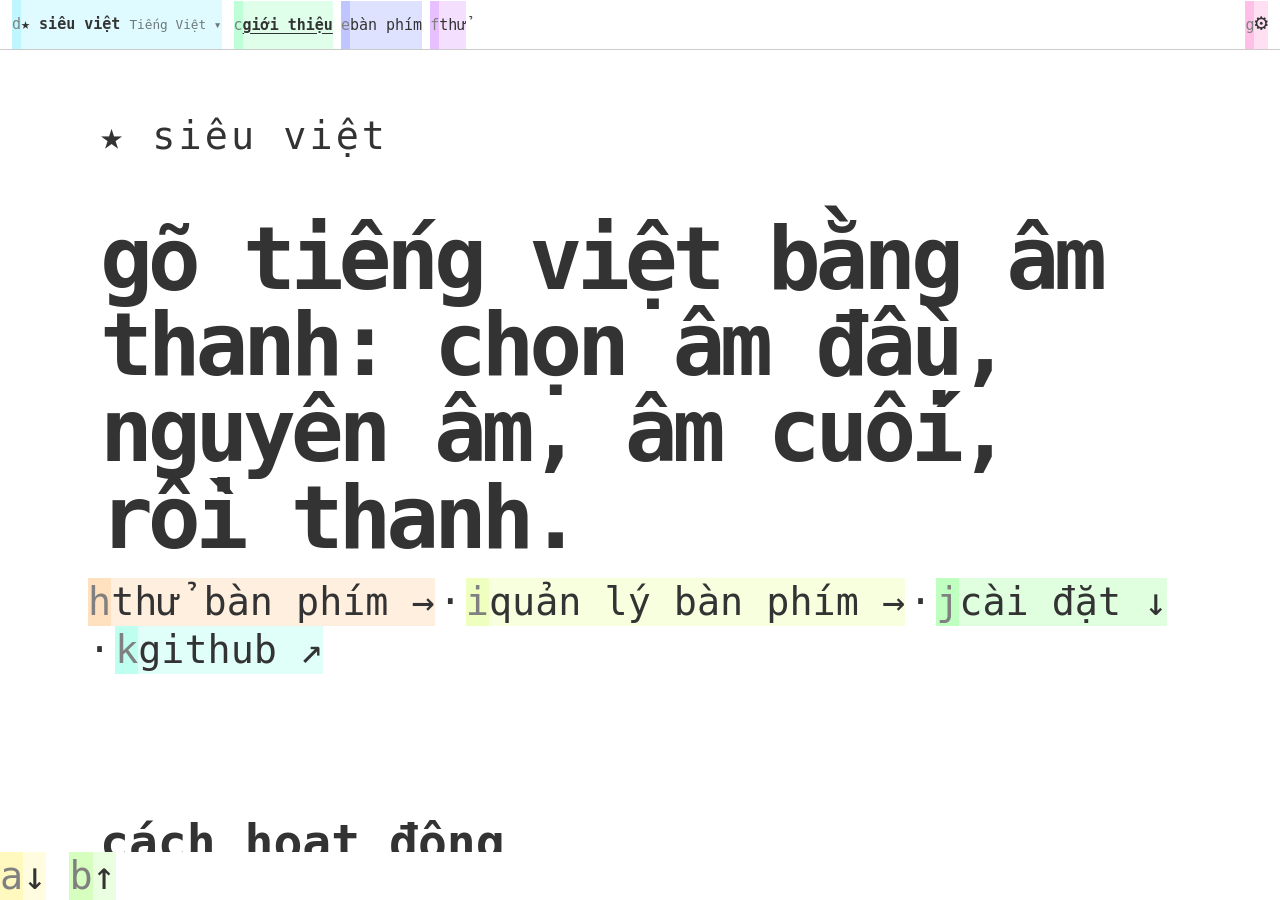
==== Resources/WebApp/index.html @ 618d7fba "Refresh the bundled UI: overlay language dropdowns Co-Authored-By: Claude Opus 5.5 <noreply@anthropi" ====
<!doctype html>
<html lang="vi">
  <head>
    <meta charset="utf-8" />
    <meta name="viewport" content="width=device-width, initial-scale=1" />
    <link href="./_app/immutable/entry/start.sX49Ec-g.js" rel="modulepreload">
		<link href="./_app/immutable/chunks/Dc4WURm4.js" rel="modulepreload">
		<link href="./_app/immutable/chunks/B1cIdV8T.js" rel="modulepreload">
		<link href="./_app/immutable/chunks/DvUA7PxU.js" rel="modulepreload">
		<link href="./_app/immutable/entry/app.DP-6d0Vn.js" rel="modulepreload">
		<link href="./_app/immutable/chunks/yUu4SqdV.js" rel="modulepreload">
		<link href="./_app/immutable/nodes/0.DDLoIxZy.js" rel="modulepreload">
		<link href="./_app/immutable/chunks/CYzN5CY0.js" rel="modulepreload">
		<link href="./_app/immutable/nodes/2.CUjcseGT.js" rel="modulepreload">
		<!--1uha8ag--><meta name="description" content="siêu việt manages your keyboards and types vietnamese by sound in four choices. try every configured keyboard in your browser."/><!----><title>siêu việt · gõ tiếng việt bằng âm thanh</title>
		<link href="./_app/immutable/assets/0.BhnxNvMq.css" rel="stylesheet">
		<link href="./_app/immutable/assets/2.NwqFNdb8.css" rel="stylesheet">
  </head>
  <body data-sveltekit-preload-data="hover">
    <div style="display: contents"><!--[--><!--[0--><!--[--><div class="keyflow svelte-x9upd1"><!--[--><!--[-1--><div data-keyflow-scroll-viewport="" class="viewport svelte-1gaia5k"><div class="world svelte-1gaia5k" data-keyflow-scroll-world=""><nav class="sv-nav svelte-1wa667s" aria-label="siêu việt"><!--$s1--><div class="keyflow-subkeyframe brand svelte-nlv9y8"><!--[0--><button type="button" class="subkeyframe-trigger" aria-label="Ngôn ngữ giao diện" aria-expanded="false" aria-controls="s1"><!--[0--><div class="button svelte-1kfpmi6"><!--[0--><div class="route svelte-1kfpmi6"><!--[-1--><!--]--> <!--[-1--><!--]--></div><!--]--> <!--[0--><div class="content svelte-1kfpmi6"><!--[0--><strong>★ siêu việt</strong> <span class="current-language svelte-1wa667s">Tiếng Việt ▾</span><!----><!--]--><!----></div><!--]--></div><!--]--></button><!--]--> <!--[-1--><!--]--><!----><!----></div><!----> <!--[--><!--[0--><button type="button" class="inline cursor-pointer"><div class="button svelte-1kfpmi6"><!--[0--><div class="route svelte-1kfpmi6"><!--[-1--><!--]--> <!--[-1--><!--]--></div><!--]--> <!--[0--><div class="content svelte-1kfpmi6"><span aria-current="page" class="svelte-1wa667s current">giới thiệu</span><!----></div><!--]--></div><!----></button><!--]--><!--[0--><button type="button" class="inline cursor-pointer"><div class="button svelte-1kfpmi6"><!--[0--><div class="route svelte-1kfpmi6"><!--[-1--><!--]--> <!--[-1--><!--]--></div><!--]--> <!--[0--><div class="content svelte-1kfpmi6"><span class="svelte-1wa667s">bàn phím</span><!----></div><!--]--></div><!----></button><!--]--><!--[0--><button type="button" class="inline cursor-pointer"><div class="button svelte-1kfpmi6"><!--[0--><div class="route svelte-1kfpmi6"><!--[-1--><!--]--> <!--[-1--><!--]--></div><!--]--> <!--[0--><div class="content svelte-1kfpmi6"><span class="svelte-1wa667s">thử</span><!----></div><!--]--></div><!----></button><!--]--><!--]--> <span class="spacer svelte-1wa667s"></span> <!--[0--><button type="button" class="inline cursor-pointer"><div class="button svelte-1kfpmi6"><!--[0--><div class="route svelte-1kfpmi6"><!--[-1--><!--]--> <!--[-1--><!--]--></div><!--]--> <!--[0--><div class="content svelte-1kfpmi6"><span class="gear svelte-1wa667s" role="img" aria-label="Cài đặt" title="Cài đặt">⚙</span><!----></div><!--]--></div><!----></button><!--]--><!----></nav><!----> <!--[-1--><main class="intro svelte-1h4d0nk"><header class="hero svelte-1h4d0nk"><div class="line svelte-1u8xgb9"><p class="eyebrow svelte-1h4d0nk">★ siêu việt</p><!----></div><!----> <div class="line svelte-1u8xgb9"><h1 class="svelte-1h4d0nk">gõ tiếng việt bằng âm thanh: chọn âm đầu, nguyên âm, âm cuối, rồi thanh.</h1><!----></div><!----> <div class="flow-line svelte-1h4d0nk"><!--[0--><button type="button" class="inline cursor-pointer"><div class="button svelte-1kfpmi6"><!--[0--><div class="route svelte-1kfpmi6"><!--[-1--><!--]--> <!--[-1--><!--]--></div><!--]--> <!--[0--><div class="content svelte-1kfpmi6"><!---->thử bàn phím →<!----></div><!--]--></div><!----></button><!--]--><!----> · <!--[0--><button type="button" class="inline cursor-pointer"><div class="button svelte-1kfpmi6"><!--[0--><div class="route svelte-1kfpmi6"><!--[-1--><!--]--> <!--[-1--><!--]--></div><!--]--> <!--[0--><div class="content svelte-1kfpmi6"><!---->quản lý bàn phím →<!----></div><!--]--></div><!----></button><!--]--><!----> · <!--[0--><button type="button" class="inline cursor-pointer"><div><div class="button svelte-1kfpmi6"><!--[0--><div class="route svelte-1kfpmi6"><!--[-1--><!--]--> <!--[-1--><!--]--></div><!--]--> <!--[0--><div class="content svelte-1kfpmi6"><!---->cài đặt ↓<!----><!----></div><!--]--></div><!----></div><!----></button><!--]--><!----> · <!--[0--><button type="button" class="inline cursor-pointer"><div><div class="button svelte-1kfpmi6"><!--[0--><div class="route svelte-1kfpmi6"><!--[-1--><!--]--> <!--[-1--><!--]--></div><!--]--> <!--[0--><div class="content svelte-1kfpmi6"><!---->github ↗<!----><!----></div><!--]--></div><!----></div><!----></button><!--]--><!----></div></header> <section id="guide" aria-labelledby="guide-heading"><div class="line svelte-1u8xgb9"><h2 id="guide-heading" class="svelte-1h4d0nk">cách hoạt động</h2><!----></div><!----> <div class="guide-grid svelte-1h4d0nk"><article class="svelte-1h4d0nk"><div class="line svelte-1u8xgb9"><h3 class="svelte-1h4d0nk">1 → 2 → 3 → 4</h3><!----></div><!----><div class="line svelte-1u8xgb9"><p>mỗi âm tiết có bốn lựa chọn. nhãn trên cùng một phím đổi theo lựa chọn hiện tại.</p><!----></div><!----><div class="line svelte-1u8xgb9"><p><code class="svelte-1h4d0nk">quốc → k · uô · c · sắc</code></p><!----></div><!----></article> <article class="svelte-1h4d0nk"><div class="line svelte-1u8xgb9"><h3 class="svelte-1h4d0nk">⇧ → ⌨</h3><!----></div><!----><div class="line svelte-1u8xgb9"><p>siêu việt quản lý một danh sách bàn phím. mỗi bàn phím có ngôn ngữ, bố cục và cách viết riêng. chạm shift để chuyển sang bàn phím tiếp theo.</p><!----></div><!----><div class="line svelte-1u8xgb9"><p>trên điện thoại, giữ dấu cách rồi kéo để di chuyển con trỏ. giữ shift để viết hoa, chạm hai lần để khóa chữ hoa.</p><!----></div><!----></article> <article class="svelte-1h4d0nk"><div class="line svelte-1u8xgb9"><h3 class="svelte-1h4d0nk">siêu việt / quốc ngữ</h3><!----></div><!----><div class="line svelte-1u8xgb9"><p>siêu việt là cách viết mặc định. quốc ngữ đổi từ đã hoàn tất sang chính tả chuẩn với cùng quy trình bốn lựa chọn.</p><!----></div><!----> <div class="flow-line svelte-1h4d0nk"><!--[0--><button type="button" class="inline cursor-pointer"><div class="button svelte-1kfpmi6"><!--[0--><div class="route svelte-1kfpmi6"><!--[-1--><!--]--> <!--[-1--><!--]--></div><!--]--> <!--[0--><div class="content svelte-1kfpmi6"><!---->thử bàn phím →<!----></div><!--]--></div><!----></button><!--]--><!----></div></article></div></section> <section id="install" aria-labelledby="install-heading"><div class="line svelte-1u8xgb9"><h2 id="install-heading" class="svelte-1h4d0nk">cài đặt</h2><!----></div><!----> <div class="line svelte-1u8xgb9"><p>macos · iphone / ipad · android · windows · ubuntu</p><!----></div><!----> <div class="flow-line svelte-1h4d0nk">mã nguồn và bản phát hành: <!--[0--><button type="button" class="inline cursor-pointer"><div><div class="button svelte-1kfpmi6"><!--[0--><div class="route svelte-1kfpmi6"><!--[-1--><!--]--> <!--[-1--><!--]--></div><!--]--> <!--[0--><div class="content svelte-1kfpmi6"><!---->github releases ↗<!----><!----></div><!--]--></div><!----></div><!----></button><!--]--><!----></div></section> <footer class="svelte-1h4d0nk"><div class="flow-line svelte-1h4d0nk"><!--[0--><button type="button" class="inline cursor-pointer"><div><div class="button svelte-1kfpmi6"><!--[0--><div class="route svelte-1kfpmi6"><!--[-1--><!--]--> <!--[-1--><!--]--></div><!--]--> <!--[0--><div class="content svelte-1kfpmi6"><!---->← minh.website<!----><!----></div><!--]--></div><!----></div><!----></button><!--]--><!----> · <!--[0--><button type="button" class="inline cursor-pointer"><div><div class="button svelte-1kfpmi6"><!--[0--><div class="route svelte-1kfpmi6"><!--[-1--><!--]--> <!--[-1--><!--]--></div><!--]--> <!--[0--><div class="content svelte-1kfpmi6"><!---->mã nguồn ↗<!----><!----></div><!--]--></div><!----></div><!----></button><!--]--><!----></div></footer></main><!--]--><!----><!----></div></div><!----> <!--[-1--><!--]--><!----><!--]--><!--]--><!----><!----></div> <canvas class="flood svelte-ybkkti" aria-hidden="true"></canvas><!----><!--]--><!--]--> <!--[-1--><!--]--><!--]-->
			
			<script>
				{
					__sveltekit_4me59s = {
						base: new URL(".", location).pathname.slice(0, -1)
					};

					const element = document.currentScript.parentElement;

					Promise.all([
						import("./_app/immutable/entry/start.sX49Ec-g.js"),
						import("./_app/immutable/entry/app.DP-6d0Vn.js")
					]).then(([kit, app]) => {
						kit.start(app, element, {
							node_ids: [0, 2],
							data: [null,null],
							form: null,
							error: null
						});
					});
				}
			</script>
		</div>
  </body>
</html>
---- Resources/WebApp/_app/immutable/assets/0.BhnxNvMq.css ----
.flood.svelte-ybkkti{pointer-events:none;z-index:1000;width:100vw;height:100vh;position:fixed;inset:0}.keyflow.svelte-x9upd1{flex-direction:column;height:100dvh;min-height:100dvh;display:flex;position:relative;overflow:hidden}:root{--font-geist-mono:"Geist Mono", monospace;--min-box:48px;--font-sans:var(--font-geist-sans);--font-mono:var(--font-geist-mono);--primary:#000;--secondary:#000;--background:#fff;--tertiary:gray;justify-content:left;align-items:left;text-align:left;background-color:var(--background);color:var(--primary);word-break:break-word}body{font-family:var(--font-mono);line-height:var(--min-box);font-size:calc(var(--min-box) * .8);margin:0;padding:0;overflow:hidden}button{font-family:var(--font-mono);color:var(--primary);line-height:var(--min-box);font-size:calc(var(--min-box) * .8);align-items:left;text-align:left;cursor:pointer;background:0 0;border:none;justify-content:left;padding:0}
---- Resources/WebApp/_app/immutable/assets/2.NwqFNdb8.css ----
.button.svelte-1kfpmi6{flex-wrap:wrap;display:flex}.route.svelte-1kfpmi6{white-space:nowrap;color:var(--tertiary);flex:none;display:flex}.content.svelte-1kfpmi6{flex:1 1 0}.colored.svelte-1kfpmi6 .content:where(.svelte-1kfpmi6){background-color:hsl(var(--shortcut-hue) 100% 50% / .125)}.colored.svelte-1kfpmi6 .pending_route:where(.svelte-1kfpmi6){background-color:hsl(var(--shortcut-hue) 100% 50% / .25)}.button.colored.highlighted.svelte-1kfpmi6 .content:where(.svelte-1kfpmi6),button:not(:disabled):active .button.colored.svelte-1kfpmi6 .content:where(.svelte-1kfpmi6){background-color:hsl(var(--shortcut-hue) 100% 50% / .35)}.button.colored.highlighted.svelte-1kfpmi6 .pending_route:where(.svelte-1kfpmi6),button:not(:disabled):active .button.colored.svelte-1kfpmi6 .pending_route:where(.svelte-1kfpmi6){background-color:hsl(var(--shortcut-hue) 100% 50% / .75)}.button.overlay.svelte-1kfpmi6{position:relative}.overlay.svelte-1kfpmi6 .route:where(.svelte-1kfpmi6){z-index:1;visibility:hidden;pointer-events:none;background:var(--background,#fff);position:absolute;inset-block-start:0;inset-inline-end:0;box-shadow:0 0 0 1px}button:hover .overlay.svelte-1kfpmi6 .route:where(.svelte-1kfpmi6),button:focus-visible .overlay.svelte-1kfpmi6 .route:where(.svelte-1kfpmi6){visibility:visible}.line.svelte-1u8xgb9{max-width:calc(var(--min-box) * 32);margin-left:calc(var(--min-box) / 4);margin-right:calc(var(--min-box) / 4)}.scroll.svelte-ss0mwv{height:calc(var(--min-box));flex-shrink:0}[data-keyflow-scroll-world].svelte-1gaia5k{box-sizing:border-box;z-index:1;display:flow-root;position:relative}[data-keyflow-scroll-viewport].svelte-1gaia5k{overscroll-behavior:contain;flex-grow:1;min-height:0;overflow-y:auto}.keyflow-key.svelte-1fv5zmk{min-width:0;min-height:var(--keyboard-key-height,2.75rem);border:1px solid var(--key-color);border-radius:var(--keyboard-key-radius,.25rem);color:var(--key-color);background:var(--keyboard-key-background,transparent);font:inherit;cursor:pointer;touch-action:manipulation;flex-basis:0;padding:.35rem .15rem;line-height:1.2}.keyflow-key.svelte-1fv5zmk:active,.keyflow-key.pressed.svelte-1fv5zmk{background:var(--key-color);color:var(--keyboard-pressed-color,#111)}.keyflow-key.svelte-1fv5zmk:focus-visible{outline-offset:2px;outline:2px solid}.keyflow-key.svelte-1fv5zmk:disabled{opacity:.35;cursor:default}.keyflow-textbox.svelte-1uas1tm{min-width:0;margin-block:.75rem}.text-entry.svelte-1uas1tm{text-align:left;width:100%;font:inherit;border:1px solid;padding:.5rem;display:block}.preview.svelte-1uas1tm{white-space:pre-wrap;overflow-wrap:anywhere}textarea.svelte-1uas1tm{box-sizing:border-box;background:var(--background,#fff);width:100%;min-height:5rem;color:var(--primary,#111);font:inherit;border:1px solid;border-radius:.25rem;padding:.5rem;line-height:1.5;display:block}.editor-frame.svelte-1uas1tm{position:relative}.composition-backdrop.svelte-1uas1tm{z-index:1;pointer-events:none;white-space:pre-wrap;overflow-wrap:break-word;color:#0000;background:0 0;border-style:solid;border-color:#0000;position:absolute;overflow:hidden}.composition-backdrop.svelte-1uas1tm .keyflow-marked{text-underline-offset:.18em;color:#0000;text-decoration:underline;text-decoration-thickness:2px;-webkit-text-decoration-color:var(--primary,currentColor);text-decoration-color:var(--primary,currentColor)}.editor-status.svelte-1uas1tm{margin:.25rem 0;font-size:.85em;line-height:1.4}.single-line.svelte-1uas1tm{vertical-align:middle;margin-block:0;display:inline-block}.single-line.svelte-1uas1tm .text-entry:where(.svelte-1uas1tm){width:auto;min-width:4ch;line-height:var(--min-box);white-space:nowrap;padding:0 .4ch;display:inline-block}.single-line.svelte-1uas1tm .preview:where(.svelte-1uas1tm){white-space:pre}.single-line.svelte-1uas1tm textarea:where(.svelte-1uas1tm){width:var(--textbox-width,16ch);min-height:0;height:var(--min-box);line-height:var(--min-box);resize:none;white-space:pre;padding:0 .4ch;display:inline-block;overflow:hidden}.single-line.svelte-1uas1tm .editor-status:where(.svelte-1uas1tm){clip-path:inset(50%);width:1px;height:1px;margin:0;position:absolute;overflow:hidden}.keyflow-numberbox.svelte-bqz5v0{vertical-align:middle;display:inline-block}.keyflow-subkeyframe.svelte-nlv9y8{display:inline-block;position:relative}.subkeyframe-panel.svelte-nlv9y8{box-sizing:border-box;background:var(--background,#fff);border:1px solid;flex-direction:column;gap:.5rem;max-height:calc(100dvh - 1rem);padding:.5rem;display:flex;overflow:hidden}.subkeyframe-panel.svelte-nlv9y8 .subkeyframe-world{flex-direction:column;gap:.5rem;display:flex}.subkeyframe-items.svelte-nlv9y8{flex-direction:column;gap:.25rem;margin:0;padding:0;list-style:none;display:flex}.subkeyframe-items.svelte-nlv9y8 button,.subkeyframe-back.svelte-nlv9y8{text-align:start}.subkeyframe-overlay{z-index:1000;box-sizing:border-box;background:var(--background,#fff);overscroll-behavior:contain;justify-content:center;align-items:flex-start;display:flex;position:fixed;inset:0;overflow:hidden}.subkeyframe-overlay>.subkeyframe-panel{width:min(100%,40rem);max-width:100%;padding:calc(var(--min-box,48px) / 2);border:0;overflow-x:hidden}.subkeyframe-overlay .subkeyframe-items button,.subkeyframe-overlay .subkeyframe-back{white-space:normal;overflow-wrap:anywhere;width:100%}.sv-nav.svelte-1wa667s{z-index:5;min-height:var(--min-box);padding:env(safe-area-inset-top,0) calc(var(--min-box) / 4) 0;background:var(--background);border-bottom:1px solid color-mix(in srgb, var(--primary) 25%, transparent);flex-wrap:wrap;align-items:center;gap:0 .5rem;font-size:15px;line-height:1.2;display:flex;position:sticky;top:0}.sv-nav.svelte-1wa667s *{font-size:inherit}.sv-nav.svelte-1wa667s .brand{letter-spacing:.04em;margin-right:.25rem}.current-language.svelte-1wa667s{opacity:.65;font-size:.85em}.spacer.svelte-1wa667s{flex:auto}.gear.svelte-1wa667s{font-size:1.5em;line-height:1}.current.svelte-1wa667s{text-underline-offset:.2em;font-weight:700;text-decoration:underline}main.svelte-1h4d0nk{width:min(100%,72rem);padding:0 calc(var(--min-box) / 2) calc(var(--min-box) * 2);box-sizing:border-box;margin:0 auto}.hero.svelte-1h4d0nk{flex-direction:column;justify-content:center;min-height:min(72vh,42rem);display:flex}h1.svelte-1h4d0nk{letter-spacing:-.06em;max-width:20ch;margin:.2em 0;font-size:clamp(2rem,7vw,5.5rem);line-height:.98}h2.svelte-1h4d0nk{margin-top:2.5em;font-size:clamp(1.5rem,4vw,3rem)}h3.svelte-1h4d0nk{margin-bottom:0}.eyebrow.svelte-1h4d0nk{letter-spacing:.08em}.flow-line.svelte-1h4d0nk{min-height:var(--min-box);flex-wrap:wrap;align-items:center;gap:0 .25rem;display:flex}.guide-grid.svelte-1h4d0nk{grid-template-columns:repeat(auto-fit,minmax(min(100%,18rem),1fr));gap:.5rem 1.5rem;display:grid}.guide-grid.svelte-1h4d0nk article:where(.svelte-1h4d0nk){border-top:1px solid color-mix(in srgb, var(--primary) 35%, transparent)}code.svelte-1h4d0nk{white-space:normal}footer.svelte-1h4d0nk{margin-top:calc(var(--min-box) * 2);border-top:1px solid color-mix(in srgb, var(--primary) 35%, transparent)}@media (width<=540px){main.svelte-1h4d0nk{padding-inline:calc(var(--min-box) / 4)}.hero.svelte-1h4d0nk{min-height:62vh}}.keyboards.svelte-1m5c30s{width:min(100%,46rem);padding:0 calc(var(--min-box) / 2) calc(var(--min-box) * 2);box-sizing:border-box;margin:0 auto}h1.svelte-1m5c30s{margin-bottom:0}.muted.svelte-1m5c30s{opacity:.65;font-size:.9em}.heading-row.svelte-1m5c30s,.card-head.svelte-1m5c30s,.field.svelte-1m5c30s{min-height:var(--min-box);flex-wrap:wrap;align-items:center;gap:0 .5rem;display:flex}.heading-row.svelte-1m5c30s{justify-content:space-between}.list.svelte-1m5c30s{flex-direction:column;gap:.75rem;margin:0;padding:0;list-style:none;display:flex}.card.svelte-1m5c30s{border:1px solid color-mix(in srgb, var(--primary) 30%, transparent);border-radius:4px;padding:0 .75rem .25rem}.card.active.svelte-1m5c30s{border-color:var(--primary)}.card-head.svelte-1m5c30s{justify-content:space-between}.actions.svelte-1m5c30s{flex-wrap:wrap;align-items:center;gap:.5rem;display:inline-flex}.label.svelte-1m5c30s{opacity:.65;min-width:11ch;font-size:.8em}.chosen.svelte-1m5c30s{text-underline-offset:.2em;font-weight:700;text-decoration:underline}.selected.svelte-1m5c30s{font-size:.9em}button.svelte-1hkosp8{min-width:0;min-height:var(--keyboard-key-height,42px);border:1px solid var(--space-color,color-mix(in srgb, #d75042 60%, var(--primary,#fff)));color:var(--space-color,currentColor);background:var(--keyboard-key-background,transparent);touch-action:none;border-radius:4px;flex:5.6 1 0;padding:0}button.svelte-1hkosp8:active,button.pressed.svelte-1hkosp8{background:var(--space-color,currentColor)}button.svelte-3h1gex{min-width:0;min-height:var(--keyboard-key-height,42px);border:1px solid var(--delete-color,color-mix(in srgb, #d77a42 60%, var(--primary,#fff)));color:var(--delete-color,currentColor);background:var(--keyboard-key-background,transparent);font:inherit;touch-action:none;border-radius:4px;flex:1 1 0;padding:.35rem .15rem}button.svelte-3h1gex:active,button.pressed.svelte-3h1gex{background:var(--delete-color,currentColor);color:var(--keyboard-pressed-color,#111)}.touch-keyboard.svelte-5eadsj{box-sizing:border-box;background:var(--background);--keyboard-key-height:42px;--keyboard-key-radius:4px;--keyboard-pressed-color:var(--background);flex-direction:column;gap:5px;width:100%;padding:5px;font:400 19px/1.1 ui-monospace,SFMono-Regular,Menlo,Monaco,Consolas,monospace;display:flex}.row.svelte-5eadsj{gap:5px;min-height:42px;display:flex}.touch-keyboard.svelte-5eadsj .key{flex:1 1 0;min-width:0;padding:.15rem}.touch-keyboard.svelte-5eadsj .key span{text-overflow:ellipsis;white-space:nowrap;display:block;overflow:hidden}.touch-keyboard.svelte-5eadsj .key span.small{font-size:11px}.shift.svelte-5eadsj,.page.svelte-5eadsj{border:1px solid color-mix(in srgb, var(--primary) 55%, transparent);min-width:0;min-height:42px;color:inherit;background:var(--background);font:inherit;touch-action:none;border-radius:4px;flex:1.4 1 0;font-size:13px}.shift.svelte-5eadsj{flex-grow:2}.shift.svelte-5eadsj span:where(.svelte-5eadsj){text-overflow:ellipsis;white-space:nowrap;display:block;overflow:hidden}.shift.pressed.svelte-5eadsj,.page.pressed.svelte-5eadsj{background:var(--primary);color:var(--background)}@media (width>=601px){.touch-keyboard.svelte-5eadsj{--keyboard-key-height:36px}.row.svelte-5eadsj{min-height:36px}}@media (width<=430px){.touch-keyboard.svelte-5eadsj{gap:4px;font-size:16px}.row.svelte-5eadsj{gap:4px}}.try-page.svelte-a3j79j{z-index:10;background:var(--background);height:100dvh;color:var(--primary);flex-direction:column;display:flex;position:fixed;inset:0;overflow:hidden}.status.svelte-a3j79j{padding:.4rem calc(var(--min-box) / 4);opacity:.7;margin:0;font-size:12px;line-height:1.4}.try-page.svelte-a3j79j .editor-status{opacity:.6;margin:.2rem 0;font-size:12px;line-height:1.4}.try-page.svelte-a3j79j .try-editor{min-height:0;padding:0 calc(var(--min-box) / 4);flex-direction:column;flex:auto;margin:0;display:flex}.try-page.svelte-a3j79j .try-editor>section{flex-direction:column;flex:auto;min-height:0;display:flex}.try-page.svelte-a3j79j .try-editor textarea{resize:none;flex:auto;min-height:4rem;font:400 clamp(22px,4vw,32px)/1.42 ui-monospace,SFMono-Regular,Menlo,Monaco,Consolas,monospace}.try-page.svelte-a3j79j .try-editor .text-entry{flex:auto;font:400 clamp(22px,4vw,32px)/1.42 ui-monospace,monospace}.suggestions.svelte-a3j79j{scrollbar-width:none;padding:.25rem calc(var(--min-box) / 4);align-items:center;gap:.35rem;min-height:2.2rem;font-size:14px;display:flex;overflow-x:auto}.suggestions.svelte-a3j79j button:where(.svelte-a3j79j){font:inherit;color:inherit;cursor:pointer;white-space:nowrap;border:1px solid color-mix(in srgb, var(--primary) 25%, transparent);background:0 0;border-radius:999px;flex:none;padding:.2rem .65rem}.suggestions.svelte-a3j79j button.first:where(.svelte-a3j79j){border-color:var(--primary)}.suggestions.svelte-a3j79j button.toggle:where(.svelte-a3j79j){opacity:.7}.dock.svelte-a3j79j{border-top:1px solid color-mix(in srgb, var(--primary) 25%, transparent);padding-bottom:env(safe-area-inset-bottom,0);flex:none}.dock.svelte-a3j79j .touch-keyboard{max-width:46rem;margin:0 auto}.settings.svelte-1km6n6v{width:min(100%,46rem);padding:0 calc(var(--min-box) / 2) calc(var(--min-box) * 2);box-sizing:border-box;margin:0 auto}.field.svelte-1km6n6v{min-height:var(--min-box);flex-wrap:wrap;align-items:center;gap:0 .5rem;display:flex}.label.svelte-1km6n6v{opacity:.65;min-width:14ch;font-size:.8em}.muted.svelte-1km6n6v{opacity:.65;font-size:.9em}.value.svelte-1km6n6v{text-align:center;min-width:6ch}.chosen.svelte-1km6n6v{text-underline-offset:.2em;font-weight:700;text-decoration:underline}
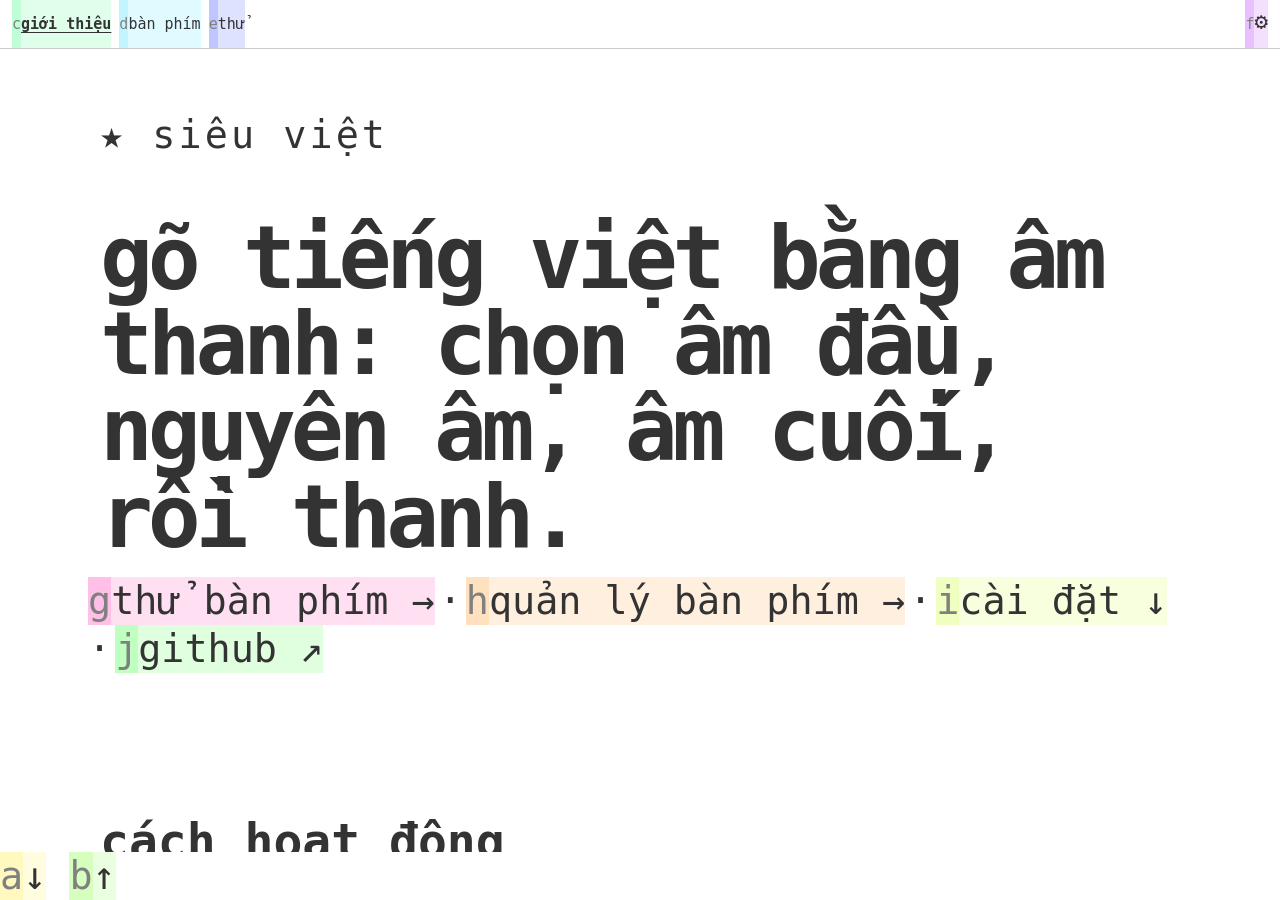
==== commit 55d4b890: "Lowercase every interface string and refresh the bundled UI Design/content.json is lowercase in ever" ====
--- a/Resources/WebApp/index.html
+++ b/Resources/WebApp/index.html
@@ -3,33 +3,33 @@
   <head>
     <meta charset="utf-8" />
     <meta name="viewport" content="width=device-width, initial-scale=1" />
-    <link href="./_app/immutable/entry/start.sX49Ec-g.js" rel="modulepreload">
-		<link href="./_app/immutable/chunks/Dc4WURm4.js" rel="modulepreload">
+    <link href="./_app/immutable/entry/start.C1_QPraJ.js" rel="modulepreload">
+		<link href="./_app/immutable/chunks/3f34z4RZ.js" rel="modulepreload">
 		<link href="./_app/immutable/chunks/B1cIdV8T.js" rel="modulepreload">
 		<link href="./_app/immutable/chunks/DvUA7PxU.js" rel="modulepreload">
-		<link href="./_app/immutable/entry/app.DP-6d0Vn.js" rel="modulepreload">
+		<link href="./_app/immutable/entry/app.CXNUVOj-.js" rel="modulepreload">
 		<link href="./_app/immutable/chunks/yUu4SqdV.js" rel="modulepreload">
-		<link href="./_app/immutable/nodes/0.DDLoIxZy.js" rel="modulepreload">
+		<link href="./_app/immutable/nodes/0.DlyW7S0l.js" rel="modulepreload">
 		<link href="./_app/immutable/chunks/CYzN5CY0.js" rel="modulepreload">
-		<link href="./_app/immutable/nodes/2.CUjcseGT.js" rel="modulepreload">
+		<link href="./_app/immutable/nodes/2.gHXBbYGT.js" rel="modulepreload">
 		<!--1uha8ag--><meta name="description" content="siêu việt manages your keyboards and types vietnamese by sound in four choices. try every configured keyboard in your browser."/><!----><title>siêu việt · gõ tiếng việt bằng âm thanh</title>
-		<link href="./_app/immutable/assets/0.BhnxNvMq.css" rel="stylesheet">
-		<link href="./_app/immutable/assets/2.NwqFNdb8.css" rel="stylesheet">
+		<link href="./_app/immutable/assets/0.Brq1t5zK.css" rel="stylesheet">
+		<link href="./_app/immutable/assets/2.DWYlVb7T.css" rel="stylesheet">
   </head>
   <body data-sveltekit-preload-data="hover">
-    <div style="display: contents"><!--[--><!--[0--><!--[--><div class="keyflow svelte-x9upd1"><!--[--><!--[-1--><div data-keyflow-scroll-viewport="" class="viewport svelte-1gaia5k"><div class="world svelte-1gaia5k" data-keyflow-scroll-world=""><nav class="sv-nav svelte-1wa667s" aria-label="siêu việt"><!--$s1--><div class="keyflow-subkeyframe brand svelte-nlv9y8"><!--[0--><button type="button" class="subkeyframe-trigger" aria-label="Ngôn ngữ giao diện" aria-expanded="false" aria-controls="s1"><!--[0--><div class="button svelte-1kfpmi6"><!--[0--><div class="route svelte-1kfpmi6"><!--[-1--><!--]--> <!--[-1--><!--]--></div><!--]--> <!--[0--><div class="content svelte-1kfpmi6"><!--[0--><strong>★ siêu việt</strong> <span class="current-language svelte-1wa667s">Tiếng Việt ▾</span><!----><!--]--><!----></div><!--]--></div><!--]--></button><!--]--> <!--[-1--><!--]--><!----><!----></div><!----> <!--[--><!--[0--><button type="button" class="inline cursor-pointer"><div class="button svelte-1kfpmi6"><!--[0--><div class="route svelte-1kfpmi6"><!--[-1--><!--]--> <!--[-1--><!--]--></div><!--]--> <!--[0--><div class="content svelte-1kfpmi6"><span aria-current="page" class="svelte-1wa667s current">giới thiệu</span><!----></div><!--]--></div><!----></button><!--]--><!--[0--><button type="button" class="inline cursor-pointer"><div class="button svelte-1kfpmi6"><!--[0--><div class="route svelte-1kfpmi6"><!--[-1--><!--]--> <!--[-1--><!--]--></div><!--]--> <!--[0--><div class="content svelte-1kfpmi6"><span class="svelte-1wa667s">bàn phím</span><!----></div><!--]--></div><!----></button><!--]--><!--[0--><button type="button" class="inline cursor-pointer"><div class="button svelte-1kfpmi6"><!--[0--><div class="route svelte-1kfpmi6"><!--[-1--><!--]--> <!--[-1--><!--]--></div><!--]--> <!--[0--><div class="content svelte-1kfpmi6"><span class="svelte-1wa667s">thử</span><!----></div><!--]--></div><!----></button><!--]--><!--]--> <span class="spacer svelte-1wa667s"></span> <!--[0--><button type="button" class="inline cursor-pointer"><div class="button svelte-1kfpmi6"><!--[0--><div class="route svelte-1kfpmi6"><!--[-1--><!--]--> <!--[-1--><!--]--></div><!--]--> <!--[0--><div class="content svelte-1kfpmi6"><span class="gear svelte-1wa667s" role="img" aria-label="Cài đặt" title="Cài đặt">⚙</span><!----></div><!--]--></div><!----></button><!--]--><!----></nav><!----> <!--[-1--><main class="intro svelte-1h4d0nk"><header class="hero svelte-1h4d0nk"><div class="line svelte-1u8xgb9"><p class="eyebrow svelte-1h4d0nk">★ siêu việt</p><!----></div><!----> <div class="line svelte-1u8xgb9"><h1 class="svelte-1h4d0nk">gõ tiếng việt bằng âm thanh: chọn âm đầu, nguyên âm, âm cuối, rồi thanh.</h1><!----></div><!----> <div class="flow-line svelte-1h4d0nk"><!--[0--><button type="button" class="inline cursor-pointer"><div class="button svelte-1kfpmi6"><!--[0--><div class="route svelte-1kfpmi6"><!--[-1--><!--]--> <!--[-1--><!--]--></div><!--]--> <!--[0--><div class="content svelte-1kfpmi6"><!---->thử bàn phím →<!----></div><!--]--></div><!----></button><!--]--><!----> · <!--[0--><button type="button" class="inline cursor-pointer"><div class="button svelte-1kfpmi6"><!--[0--><div class="route svelte-1kfpmi6"><!--[-1--><!--]--> <!--[-1--><!--]--></div><!--]--> <!--[0--><div class="content svelte-1kfpmi6"><!---->quản lý bàn phím →<!----></div><!--]--></div><!----></button><!--]--><!----> · <!--[0--><button type="button" class="inline cursor-pointer"><div><div class="button svelte-1kfpmi6"><!--[0--><div class="route svelte-1kfpmi6"><!--[-1--><!--]--> <!--[-1--><!--]--></div><!--]--> <!--[0--><div class="content svelte-1kfpmi6"><!---->cài đặt ↓<!----><!----></div><!--]--></div><!----></div><!----></button><!--]--><!----> · <!--[0--><button type="button" class="inline cursor-pointer"><div><div class="button svelte-1kfpmi6"><!--[0--><div class="route svelte-1kfpmi6"><!--[-1--><!--]--> <!--[-1--><!--]--></div><!--]--> <!--[0--><div class="content svelte-1kfpmi6"><!---->github ↗<!----><!----></div><!--]--></div><!----></div><!----></button><!--]--><!----></div></header> <section id="guide" aria-labelledby="guide-heading"><div class="line svelte-1u8xgb9"><h2 id="guide-heading" class="svelte-1h4d0nk">cách hoạt động</h2><!----></div><!----> <div class="guide-grid svelte-1h4d0nk"><article class="svelte-1h4d0nk"><div class="line svelte-1u8xgb9"><h3 class="svelte-1h4d0nk">1 → 2 → 3 → 4</h3><!----></div><!----><div class="line svelte-1u8xgb9"><p>mỗi âm tiết có bốn lựa chọn. nhãn trên cùng một phím đổi theo lựa chọn hiện tại.</p><!----></div><!----><div class="line svelte-1u8xgb9"><p><code class="svelte-1h4d0nk">quốc → k · uô · c · sắc</code></p><!----></div><!----></article> <article class="svelte-1h4d0nk"><div class="line svelte-1u8xgb9"><h3 class="svelte-1h4d0nk">⇧ → ⌨</h3><!----></div><!----><div class="line svelte-1u8xgb9"><p>siêu việt quản lý một danh sách bàn phím. mỗi bàn phím có ngôn ngữ, bố cục và cách viết riêng. chạm shift để chuyển sang bàn phím tiếp theo.</p><!----></div><!----><div class="line svelte-1u8xgb9"><p>trên điện thoại, giữ dấu cách rồi kéo để di chuyển con trỏ. giữ shift để viết hoa, chạm hai lần để khóa chữ hoa.</p><!----></div><!----></article> <article class="svelte-1h4d0nk"><div class="line svelte-1u8xgb9"><h3 class="svelte-1h4d0nk">siêu việt / quốc ngữ</h3><!----></div><!----><div class="line svelte-1u8xgb9"><p>siêu việt là cách viết mặc định. quốc ngữ đổi từ đã hoàn tất sang chính tả chuẩn với cùng quy trình bốn lựa chọn.</p><!----></div><!----> <div class="flow-line svelte-1h4d0nk"><!--[0--><button type="button" class="inline cursor-pointer"><div class="button svelte-1kfpmi6"><!--[0--><div class="route svelte-1kfpmi6"><!--[-1--><!--]--> <!--[-1--><!--]--></div><!--]--> <!--[0--><div class="content svelte-1kfpmi6"><!---->thử bàn phím →<!----></div><!--]--></div><!----></button><!--]--><!----></div></article></div></section> <section id="install" aria-labelledby="install-heading"><div class="line svelte-1u8xgb9"><h2 id="install-heading" class="svelte-1h4d0nk">cài đặt</h2><!----></div><!----> <div class="line svelte-1u8xgb9"><p>macos · iphone / ipad · android · windows · ubuntu</p><!----></div><!----> <div class="flow-line svelte-1h4d0nk">mã nguồn và bản phát hành: <!--[0--><button type="button" class="inline cursor-pointer"><div><div class="button svelte-1kfpmi6"><!--[0--><div class="route svelte-1kfpmi6"><!--[-1--><!--]--> <!--[-1--><!--]--></div><!--]--> <!--[0--><div class="content svelte-1kfpmi6"><!---->github releases ↗<!----><!----></div><!--]--></div><!----></div><!----></button><!--]--><!----></div></section> <footer class="svelte-1h4d0nk"><div class="flow-line svelte-1h4d0nk"><!--[0--><button type="button" class="inline cursor-pointer"><div><div class="button svelte-1kfpmi6"><!--[0--><div class="route svelte-1kfpmi6"><!--[-1--><!--]--> <!--[-1--><!--]--></div><!--]--> <!--[0--><div class="content svelte-1kfpmi6"><!---->← minh.website<!----><!----></div><!--]--></div><!----></div><!----></button><!--]--><!----> · <!--[0--><button type="button" class="inline cursor-pointer"><div><div class="button svelte-1kfpmi6"><!--[0--><div class="route svelte-1kfpmi6"><!--[-1--><!--]--> <!--[-1--><!--]--></div><!--]--> <!--[0--><div class="content svelte-1kfpmi6"><!---->mã nguồn ↗<!----><!----></div><!--]--></div><!----></div><!----></button><!--]--><!----></div></footer></main><!--]--><!----><!----></div></div><!----> <!--[-1--><!--]--><!----><!--]--><!--]--><!----><!----></div> <canvas class="flood svelte-ybkkti" aria-hidden="true"></canvas><!----><!--]--><!--]--> <!--[-1--><!--]--><!--]-->
+    <div style="display: contents"><!--[--><!--[0--><!--[--><div class="keyflow svelte-ws0jzm"><!--[--><!--[-1--><div data-keyflow-scroll-viewport="" class="viewport svelte-1koewkb"><div class="world svelte-1koewkb" data-keyflow-scroll-world=""><nav class="sv-nav svelte-1wa667s" aria-label="siêu việt"><!--[--><!--[0--><button type="button" class="inline cursor-pointer"><div class="button svelte-1tkple9"><!--[0--><div class="route svelte-1tkple9"><!--[-1--><!--]--> <!--[-1--><!--]--></div><!--]--> <!--[0--><div class="content svelte-1tkple9"><span aria-current="page" class="svelte-1wa667s current">giới thiệu</span><!----></div><!--]--></div><!----></button><!--]--><!--[0--><button type="button" class="inline cursor-pointer"><div class="button svelte-1tkple9"><!--[0--><div class="route svelte-1tkple9"><!--[-1--><!--]--> <!--[-1--><!--]--></div><!--]--> <!--[0--><div class="content svelte-1tkple9"><span class="svelte-1wa667s">bàn phím</span><!----></div><!--]--></div><!----></button><!--]--><!--[0--><button type="button" class="inline cursor-pointer"><div class="button svelte-1tkple9"><!--[0--><div class="route svelte-1tkple9"><!--[-1--><!--]--> <!--[-1--><!--]--></div><!--]--> <!--[0--><div class="content svelte-1tkple9"><span class="svelte-1wa667s">thử</span><!----></div><!--]--></div><!----></button><!--]--><!--]--> <span class="spacer svelte-1wa667s"></span> <!--[0--><button type="button" class="inline cursor-pointer"><div class="button svelte-1tkple9"><!--[0--><div class="route svelte-1tkple9"><!--[-1--><!--]--> <!--[-1--><!--]--></div><!--]--> <!--[0--><div class="content svelte-1tkple9"><span class="gear svelte-1wa667s" role="img" aria-label="cài đặt" title="cài đặt">⚙</span><!----></div><!--]--></div><!----></button><!--]--><!----></nav><!----> <!--[-1--><main class="intro svelte-1h4d0nk"><header class="hero svelte-1h4d0nk"><div class="line svelte-ljawpu"><p class="eyebrow svelte-1h4d0nk">★ siêu việt</p><!----></div><!----> <div class="line svelte-ljawpu"><h1 class="svelte-1h4d0nk">gõ tiếng việt bằng âm thanh: chọn âm đầu, nguyên âm, âm cuối, rồi thanh.</h1><!----></div><!----> <div class="flow-line svelte-1h4d0nk"><!--[0--><button type="button" class="inline cursor-pointer"><div class="button svelte-1tkple9"><!--[0--><div class="route svelte-1tkple9"><!--[-1--><!--]--> <!--[-1--><!--]--></div><!--]--> <!--[0--><div class="content svelte-1tkple9"><!---->thử bàn phím →<!----></div><!--]--></div><!----></button><!--]--><!----> · <!--[0--><button type="button" class="inline cursor-pointer"><div class="button svelte-1tkple9"><!--[0--><div class="route svelte-1tkple9"><!--[-1--><!--]--> <!--[-1--><!--]--></div><!--]--> <!--[0--><div class="content svelte-1tkple9"><!---->quản lý bàn phím →<!----></div><!--]--></div><!----></button><!--]--><!----> · <!--[0--><button type="button" class="inline cursor-pointer"><div><div class="button svelte-1tkple9"><!--[0--><div class="route svelte-1tkple9"><!--[-1--><!--]--> <!--[-1--><!--]--></div><!--]--> <!--[0--><div class="content svelte-1tkple9"><!---->cài đặt ↓<!----><!----></div><!--]--></div><!----></div><!----></button><!--]--><!----> · <!--[0--><button type="button" class="inline cursor-pointer"><div><div class="button svelte-1tkple9"><!--[0--><div class="route svelte-1tkple9"><!--[-1--><!--]--> <!--[-1--><!--]--></div><!--]--> <!--[0--><div class="content svelte-1tkple9"><!---->github ↗<!----><!----></div><!--]--></div><!----></div><!----></button><!--]--><!----></div></header> <section id="guide" aria-labelledby="guide-heading"><div class="line svelte-ljawpu"><h2 id="guide-heading" class="svelte-1h4d0nk">cách hoạt động</h2><!----></div><!----> <div class="guide-grid svelte-1h4d0nk"><article class="svelte-1h4d0nk"><div class="line svelte-ljawpu"><h3 class="svelte-1h4d0nk">1 → 2 → 3 → 4</h3><!----></div><!----><div class="line svelte-ljawpu"><p>mỗi âm tiết có bốn lựa chọn. nhãn trên cùng một phím đổi theo lựa chọn hiện tại.</p><!----></div><!----><div class="line svelte-ljawpu"><p><code class="svelte-1h4d0nk">quốc → k · uô · c · sắc</code></p><!----></div><!----></article> <article class="svelte-1h4d0nk"><div class="line svelte-ljawpu"><h3 class="svelte-1h4d0nk">⇧ → ⌨</h3><!----></div><!----><div class="line svelte-ljawpu"><p>siêu việt quản lý một danh sách bàn phím. mỗi bàn phím có ngôn ngữ, bố cục và cách viết riêng. chạm shift để chuyển sang bàn phím tiếp theo.</p><!----></div><!----><div class="line svelte-ljawpu"><p>trên điện thoại, giữ dấu cách rồi kéo để di chuyển con trỏ. giữ shift để viết hoa, chạm hai lần để khóa chữ hoa.</p><!----></div><!----></article> <article class="svelte-1h4d0nk"><div class="line svelte-ljawpu"><h3 class="svelte-1h4d0nk">siêu việt / quốc ngữ</h3><!----></div><!----><div class="line svelte-ljawpu"><p>siêu việt là cách viết mặc định. quốc ngữ đổi từ đã hoàn tất sang chính tả chuẩn với cùng quy trình bốn lựa chọn.</p><!----></div><!----> <div class="flow-line svelte-1h4d0nk"><!--[0--><button type="button" class="inline cursor-pointer"><div class="button svelte-1tkple9"><!--[0--><div class="route svelte-1tkple9"><!--[-1--><!--]--> <!--[-1--><!--]--></div><!--]--> <!--[0--><div class="content svelte-1tkple9"><!---->thử bàn phím →<!----></div><!--]--></div><!----></button><!--]--><!----></div></article></div></section> <section id="install" aria-labelledby="install-heading"><div class="line svelte-ljawpu"><h2 id="install-heading" class="svelte-1h4d0nk">cài đặt</h2><!----></div><!----> <div class="line svelte-ljawpu"><p>macos · iphone / ipad · android · windows · ubuntu</p><!----></div><!----> <div class="flow-line svelte-1h4d0nk">mã nguồn và bản phát hành: <!--[0--><button type="button" class="inline cursor-pointer"><div><div class="button svelte-1tkple9"><!--[0--><div class="route svelte-1tkple9"><!--[-1--><!--]--> <!--[-1--><!--]--></div><!--]--> <!--[0--><div class="content svelte-1tkple9"><!---->github releases ↗<!----><!----></div><!--]--></div><!----></div><!----></button><!--]--><!----></div></section> <footer class="svelte-1h4d0nk"><div class="flow-line svelte-1h4d0nk"><!--[0--><button type="button" class="inline cursor-pointer"><div><div class="button svelte-1tkple9"><!--[0--><div class="route svelte-1tkple9"><!--[-1--><!--]--> <!--[-1--><!--]--></div><!--]--> <!--[0--><div class="content svelte-1tkple9"><!---->← minh.website<!----><!----></div><!--]--></div><!----></div><!----></button><!--]--><!----> · <!--[0--><button type="button" class="inline cursor-pointer"><div><div class="button svelte-1tkple9"><!--[0--><div class="route svelte-1tkple9"><!--[-1--><!--]--> <!--[-1--><!--]--></div><!--]--> <!--[0--><div class="content svelte-1tkple9"><!---->mã nguồn ↗<!----><!----></div><!--]--></div><!----></div><!----></button><!--]--><!----></div></footer></main><!--]--><!----><!----></div></div><!----> <!--[-1--><!--]--><!----><!--]--><!--]--><!----><!----></div> <canvas class="flood svelte-1124iuh" aria-hidden="true"></canvas><!----><!--]--><!--]--> <!--[-1--><!--]--><!--]-->
 			
 			<script>
 				{
-					__sveltekit_4me59s = {
+					__sveltekit_42nw9j = {
 						base: new URL(".", location).pathname.slice(0, -1)
 					};
 
 					const element = document.currentScript.parentElement;
 
 					Promise.all([
-						import("./_app/immutable/entry/start.sX49Ec-g.js"),
-						import("./_app/immutable/entry/app.DP-6d0Vn.js")
+						import("./_app/immutable/entry/start.C1_QPraJ.js"),
+						import("./_app/immutable/entry/app.CXNUVOj-.js")
 					]).then(([kit, app]) => {
 						kit.start(app, element, {
 							node_ids: [0, 2],
--- a/Resources/WebApp/_app/immutable/assets/0.Brq1t5zK.css
+++ b/Resources/WebApp/_app/immutable/assets/0.Brq1t5zK.css
@@ -0,0 +1 @@
+.flood.svelte-1124iuh{pointer-events:none;z-index:1000;width:100vw;height:100vh;position:fixed;inset:0}.keyflow.svelte-ws0jzm{flex-direction:column;height:100dvh;min-height:100dvh;display:flex;position:relative;overflow:hidden}:root{--font-geist-mono:"Geist Mono", monospace;--min-box:48px;--font-sans:var(--font-geist-sans);--font-mono:var(--font-geist-mono);--primary:#000;--secondary:#000;--background:#fff;--tertiary:gray;justify-content:left;align-items:left;text-align:left;background-color:var(--background);color:var(--primary);word-break:break-word}body{font-family:var(--font-mono);line-height:var(--min-box);font-size:calc(var(--min-box) * .8);margin:0;padding:0;overflow:hidden}button{font-family:var(--font-mono);color:var(--primary);line-height:var(--min-box);font-size:calc(var(--min-box) * .8);align-items:left;text-align:left;cursor:pointer;background:0 0;border:none;justify-content:left;padding:0}
--- a/Resources/WebApp/_app/immutable/assets/2.DWYlVb7T.css
+++ b/Resources/WebApp/_app/immutable/assets/2.DWYlVb7T.css
@@ -0,0 +1 @@
+.button.svelte-1tkple9{flex-wrap:wrap;display:flex}.route.svelte-1tkple9{white-space:nowrap;color:var(--tertiary);flex:none;display:flex}.content.svelte-1tkple9{flex:1 1 0}.colored.svelte-1tkple9 .content:where(.svelte-1tkple9){background-color:hsl(var(--shortcut-hue) 100% 50% / .125)}.colored.svelte-1tkple9 .pending_route:where(.svelte-1tkple9){background-color:hsl(var(--shortcut-hue) 100% 50% / .25)}.button.colored.highlighted.svelte-1tkple9 .content:where(.svelte-1tkple9),button:not(:disabled):active .button.colored.svelte-1tkple9 .content:where(.svelte-1tkple9){background-color:hsl(var(--shortcut-hue) 100% 50% / .35)}.button.colored.highlighted.svelte-1tkple9 .pending_route:where(.svelte-1tkple9),button:not(:disabled):active .button.colored.svelte-1tkple9 .pending_route:where(.svelte-1tkple9){background-color:hsl(var(--shortcut-hue) 100% 50% / .75)}.button.overlay.svelte-1tkple9{position:relative}.overlay.svelte-1tkple9 .route:where(.svelte-1tkple9){z-index:1;visibility:hidden;pointer-events:none;background:var(--background,#fff);position:absolute;inset-block-start:0;inset-inline-end:0;box-shadow:0 0 0 1px}button:hover .overlay.svelte-1tkple9 .route:where(.svelte-1tkple9),button:focus-visible .overlay.svelte-1tkple9 .route:where(.svelte-1tkple9){visibility:visible}.line.svelte-ljawpu{max-width:calc(var(--min-box) * 32);margin-left:calc(var(--min-box) / 4);margin-right:calc(var(--min-box) / 4)}.scroll.svelte-onwfpo{height:calc(var(--min-box));flex-shrink:0}[data-keyflow-scroll-world].svelte-1koewkb{box-sizing:border-box;z-index:1;display:flow-root;position:relative}[data-keyflow-scroll-viewport].svelte-1koewkb{overscroll-behavior:contain;flex-grow:1;min-height:0;overflow-y:auto}.keyflow-key.svelte-p3vm8f{min-width:0;min-height:var(--keyboard-key-height,2.75rem);border:1px solid var(--key-color);border-radius:var(--keyboard-key-radius,.25rem);color:var(--key-color);background:var(--keyboard-key-background,transparent);font:inherit;cursor:pointer;touch-action:manipulation;flex-basis:0;padding:.35rem .15rem;line-height:1.2}.keyflow-key.svelte-p3vm8f:active,.keyflow-key.pressed.svelte-p3vm8f{background:var(--key-color);color:var(--keyboard-pressed-color,#111)}.keyflow-key.svelte-p3vm8f:focus-visible{outline-offset:2px;outline:2px solid}.keyflow-key.svelte-p3vm8f:disabled{opacity:.35;cursor:default}.keyflow-textbox.svelte-1kod699{min-width:0;margin-block:.75rem}.text-entry.svelte-1kod699{text-align:left;width:100%;font:inherit;border:1px solid;padding:.5rem;display:block}.preview.svelte-1kod699{white-space:pre-wrap;overflow-wrap:anywhere}textarea.svelte-1kod699{box-sizing:border-box;background:var(--background,#fff);width:100%;min-height:5rem;color:var(--primary,#111);font:inherit;border:1px solid;border-radius:.25rem;padding:.5rem;line-height:1.5;display:block}.editor-frame.svelte-1kod699{position:relative}.composition-backdrop.svelte-1kod699{z-index:1;pointer-events:none;white-space:pre-wrap;overflow-wrap:break-word;color:#0000;background:0 0;border-style:solid;border-color:#0000;position:absolute;overflow:hidden}.composition-backdrop.svelte-1kod699 .keyflow-marked{text-underline-offset:.18em;color:#0000;text-decoration:underline;text-decoration-thickness:2px;-webkit-text-decoration-color:var(--primary,currentColor);text-decoration-color:var(--primary,currentColor)}.editor-status.svelte-1kod699{margin:.25rem 0;font-size:.85em;line-height:1.4}.single-line.svelte-1kod699{vertical-align:middle;margin-block:0;display:inline-block}.single-line.svelte-1kod699 .text-entry:where(.svelte-1kod699){width:auto;min-width:4ch;line-height:var(--min-box);white-space:nowrap;padding:0 .4ch;display:inline-block}.single-line.svelte-1kod699 .preview:where(.svelte-1kod699){white-space:pre}.single-line.svelte-1kod699 textarea:where(.svelte-1kod699){width:var(--textbox-width,16ch);min-height:0;height:var(--min-box);line-height:var(--min-box);resize:none;white-space:pre;padding:0 .4ch;display:inline-block;overflow:hidden}.single-line.svelte-1kod699 .editor-status:where(.svelte-1kod699){clip-path:inset(50%);width:1px;height:1px;margin:0;position:absolute;overflow:hidden}.keyflow-numberbox.svelte-4pzjkv{vertical-align:middle;display:inline-block}.keyflow-subkeyframe.svelte-76h89f{display:inline-block;position:relative}.subkeyframe-panel.svelte-76h89f{box-sizing:border-box;background:var(--background,#fff);border:1px solid;flex-direction:column;gap:.5rem;max-height:calc(100dvh - 1rem);padding:.5rem;display:flex;overflow:hidden}.subkeyframe-panel.svelte-76h89f .subkeyframe-world{flex-direction:column;gap:.5rem;display:flex}.subkeyframe-items.svelte-76h89f{flex-direction:column;gap:.25rem;margin:0;padding:0;list-style:none;display:flex}.subkeyframe-items.svelte-76h89f button,.subkeyframe-back.svelte-76h89f{text-align:start}.subkeyframe-overlay{z-index:1000;box-sizing:border-box;background:var(--background,#fff);overscroll-behavior:contain;justify-content:center;align-items:flex-start;display:flex;position:fixed;inset:0;overflow:hidden}.subkeyframe-overlay>.subkeyframe-panel{width:min(100%,40rem);max-width:100%;padding:calc(var(--min-box,48px) / 2);border:0;overflow-x:hidden}.subkeyframe-overlay .subkeyframe-title{margin:0;font-weight:700}.subkeyframe-overlay .subkeyframe-items button,.subkeyframe-overlay .subkeyframe-back{white-space:normal;overflow-wrap:anywhere;width:100%}.sv-nav.svelte-1wa667s{z-index:5;min-height:var(--min-box);padding:env(safe-area-inset-top,0) calc(var(--min-box) / 4) 0;background:var(--background);border-bottom:1px solid color-mix(in srgb, var(--primary) 25%, transparent);flex-wrap:wrap;align-items:center;gap:0 .5rem;font-size:15px;line-height:1.2;display:flex;position:sticky;top:0}.sv-nav.svelte-1wa667s *{font-size:inherit}.spacer.svelte-1wa667s{flex:auto}.gear.svelte-1wa667s{font-size:1.5em;line-height:1}.current.svelte-1wa667s{text-underline-offset:.2em;font-weight:700;text-decoration:underline}main.svelte-1h4d0nk{width:min(100%,72rem);padding:0 calc(var(--min-box) / 2) calc(var(--min-box) * 2);box-sizing:border-box;margin:0 auto}.hero.svelte-1h4d0nk{flex-direction:column;justify-content:center;min-height:min(72vh,42rem);display:flex}h1.svelte-1h4d0nk{letter-spacing:-.06em;max-width:20ch;margin:.2em 0;font-size:clamp(2rem,7vw,5.5rem);line-height:.98}h2.svelte-1h4d0nk{margin-top:2.5em;font-size:clamp(1.5rem,4vw,3rem)}h3.svelte-1h4d0nk{margin-bottom:0}.eyebrow.svelte-1h4d0nk{letter-spacing:.08em}.flow-line.svelte-1h4d0nk{min-height:var(--min-box);flex-wrap:wrap;align-items:center;gap:0 .25rem;display:flex}.guide-grid.svelte-1h4d0nk{grid-template-columns:repeat(auto-fit,minmax(min(100%,18rem),1fr));gap:.5rem 1.5rem;display:grid}.guide-grid.svelte-1h4d0nk article:where(.svelte-1h4d0nk){border-top:1px solid color-mix(in srgb, var(--primary) 35%, transparent)}code.svelte-1h4d0nk{white-space:normal}footer.svelte-1h4d0nk{margin-top:calc(var(--min-box) * 2);border-top:1px solid color-mix(in srgb, var(--primary) 35%, transparent)}@media (width<=540px){main.svelte-1h4d0nk{padding-inline:calc(var(--min-box) / 4)}.hero.svelte-1h4d0nk{min-height:62vh}}.keyboards.svelte-1m5c30s .card-title .subkeyframe-trigger{font-weight:700}.keyboards.svelte-1m5c30s{width:min(100%,46rem);padding:0 calc(var(--min-box) / 2) calc(var(--min-box) * 2);box-sizing:border-box;margin:0 auto}.muted.svelte-1m5c30s{opacity:.65;font-size:.9em}.heading-row.svelte-1m5c30s,.card-head.svelte-1m5c30s,.field.svelte-1m5c30s{min-height:var(--min-box);flex-wrap:wrap;align-items:center;gap:0 .5rem;display:flex}.heading-row.svelte-1m5c30s{justify-content:space-between}.list.svelte-1m5c30s{flex-direction:column;gap:.75rem;margin:0;padding:0;list-style:none;display:flex}.card.svelte-1m5c30s{border:1px solid color-mix(in srgb, var(--primary) 30%, transparent);border-radius:4px;padding:0 .75rem .25rem}.card.active.svelte-1m5c30s{border-color:var(--primary)}.card-head.svelte-1m5c30s{justify-content:space-between}.actions.svelte-1m5c30s{flex-wrap:wrap;align-items:center;gap:.5rem;display:inline-flex}.label.svelte-1m5c30s{opacity:.65;min-width:11ch;font-size:.8em}.chosen.svelte-1m5c30s{text-underline-offset:.2em;font-weight:700;text-decoration:underline}.selected.svelte-1m5c30s{font-size:.9em}button.svelte-1hkosp8{min-width:0;min-height:var(--keyboard-key-height,42px);border:1px solid var(--space-color,color-mix(in srgb, #d75042 60%, var(--primary,#fff)));color:var(--space-color,currentColor);background:var(--keyboard-key-background,transparent);touch-action:none;border-radius:4px;flex:5.6 1 0;padding:0}button.svelte-1hkosp8:active,button.pressed.svelte-1hkosp8{background:var(--space-color,currentColor)}button.svelte-3h1gex{min-width:0;min-height:var(--keyboard-key-height,42px);border:1px solid var(--delete-color,color-mix(in srgb, #d77a42 60%, var(--primary,#fff)));color:var(--delete-color,currentColor);background:var(--keyboard-key-background,transparent);font:inherit;touch-action:none;border-radius:4px;flex:1 1 0;padding:.35rem .15rem}button.svelte-3h1gex:active,button.pressed.svelte-3h1gex{background:var(--delete-color,currentColor);color:var(--keyboard-pressed-color,#111)}.touch-keyboard.svelte-5eadsj{box-sizing:border-box;background:var(--background);--keyboard-key-height:42px;--keyboard-key-radius:4px;--keyboard-pressed-color:var(--background);flex-direction:column;gap:5px;width:100%;padding:5px;font:400 19px/1.1 ui-monospace,SFMono-Regular,Menlo,Monaco,Consolas,monospace;display:flex}.row.svelte-5eadsj{gap:5px;min-height:42px;display:flex}.touch-keyboard.svelte-5eadsj .key{flex:1 1 0;min-width:0;padding:.15rem}.touch-keyboard.svelte-5eadsj .key span{text-overflow:ellipsis;white-space:nowrap;display:block;overflow:hidden}.touch-keyboard.svelte-5eadsj .key span.small{font-size:11px}.shift.svelte-5eadsj,.page.svelte-5eadsj{border:1px solid color-mix(in srgb, var(--primary) 55%, transparent);min-width:0;min-height:42px;color:inherit;background:var(--background);font:inherit;touch-action:none;border-radius:4px;flex:1.4 1 0;font-size:13px}.shift.svelte-5eadsj{flex-grow:2}.shift.svelte-5eadsj span:where(.svelte-5eadsj){text-overflow:ellipsis;white-space:nowrap;display:block;overflow:hidden}.shift.pressed.svelte-5eadsj,.page.pressed.svelte-5eadsj{background:var(--primary);color:var(--background)}@media (width>=601px){.touch-keyboard.svelte-5eadsj{--keyboard-key-height:36px}.row.svelte-5eadsj{min-height:36px}}@media (width<=430px){.touch-keyboard.svelte-5eadsj{gap:4px;font-size:16px}.row.svelte-5eadsj{gap:4px}}.try-page.svelte-a3j79j{z-index:10;background:var(--background);height:100dvh;color:var(--primary);flex-direction:column;display:flex;position:fixed;inset:0;overflow:hidden}.status.svelte-a3j79j{padding:.4rem calc(var(--min-box) / 4);opacity:.7;margin:0;font-size:12px;line-height:1.4}.try-page.svelte-a3j79j .editor-status{opacity:.6;margin:.2rem 0;font-size:12px;line-height:1.4}.try-page.svelte-a3j79j .try-editor{min-height:0;padding:0 calc(var(--min-box) / 4);flex-direction:column;flex:auto;margin:0;display:flex}.try-page.svelte-a3j79j .try-editor>section{flex-direction:column;flex:auto;min-height:0;display:flex}.try-page.svelte-a3j79j .try-editor textarea{resize:none;flex:auto;min-height:4rem;font:400 clamp(22px,4vw,32px)/1.42 ui-monospace,SFMono-Regular,Menlo,Monaco,Consolas,monospace}.try-page.svelte-a3j79j .try-editor .text-entry{flex:auto;font:400 clamp(22px,4vw,32px)/1.42 ui-monospace,monospace}.suggestions.svelte-a3j79j{scrollbar-width:none;padding:.25rem calc(var(--min-box) / 4);align-items:center;gap:.35rem;min-height:2.2rem;font-size:14px;display:flex;overflow-x:auto}.suggestions.svelte-a3j79j button:where(.svelte-a3j79j){font:inherit;color:inherit;cursor:pointer;white-space:nowrap;border:1px solid color-mix(in srgb, var(--primary) 25%, transparent);background:0 0;border-radius:999px;flex:none;padding:.2rem .65rem}.suggestions.svelte-a3j79j button.first:where(.svelte-a3j79j){border-color:var(--primary)}.suggestions.svelte-a3j79j button.toggle:where(.svelte-a3j79j){opacity:.7}.dock.svelte-a3j79j{border-top:1px solid color-mix(in srgb, var(--primary) 25%, transparent);padding-bottom:env(safe-area-inset-bottom,0);flex:none}.dock.svelte-a3j79j .touch-keyboard{max-width:46rem;margin:0 auto}.settings.svelte-1km6n6v{width:min(100%,46rem);padding:0 calc(var(--min-box) / 2) calc(var(--min-box) * 2);box-sizing:border-box;margin:0 auto}.field.svelte-1km6n6v{min-height:var(--min-box);flex-wrap:wrap;align-items:center;gap:0 .5rem;display:flex}.label.svelte-1km6n6v{opacity:.65;min-width:14ch;font-size:.8em}.muted.svelte-1km6n6v{opacity:.65;font-size:.9em}.value.svelte-1km6n6v{text-align:center;min-width:6ch}.chosen.svelte-1km6n6v{text-underline-offset:.2em;font-weight:700;text-decoration:underline}
